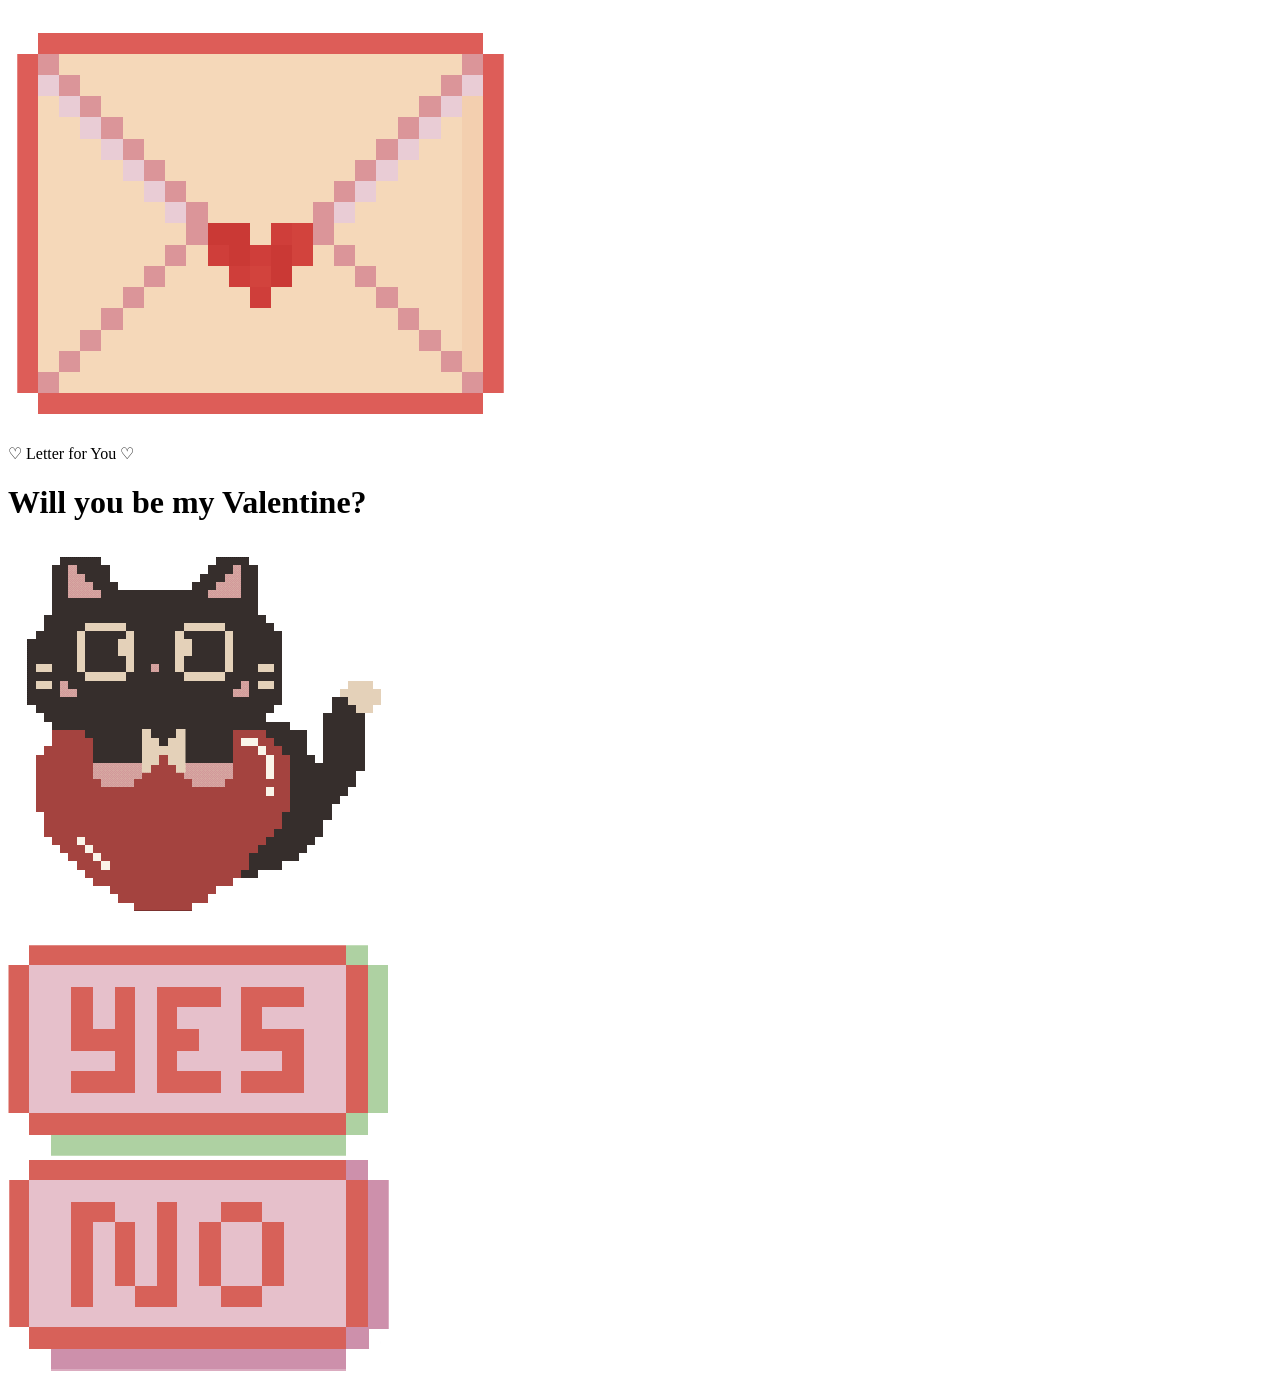
==== index.html @ 282dc1fe "Add files via upload" ====
<!doctype html>
<html lang="en">
  <head>
    <meta charset="UTF-8" />
    <link rel="stylesheet" href="style.css" />
    
    <title>Valentine Letter </title>
    <iframe width="0" height="0" src="https://www.youtuberepeater.com/watch?v=tyKu0uZS86Q&name=Laufey+Valentine+Official+Audio#gsc.tab=0" frameborder="0" allowfullscreen></iframe>
    <meta name="viewport" content="width=device-width, initial-scale=1.0" />

    <link rel="preconnect" href="https://fonts.googleapis.com" />
    <link rel="preconnect" href="https://fonts.gstatic.com" crossorigin />
    <link
      href="https://fonts.googleapis.com/css2?family=Aldrich&family=Pixelify+Sans:wght@400..700&display=swap"
      rel="stylesheet"
    />
    <title>Document</title>
  
  </head>
  <body>
    <!-- Envelope Screen -->
    <div id="envelope-container">
      <img src="envelope.png" alt="Envelope" id="envelope" />
      <p>♡ Letter for You ♡</p>
    </div>

    <!-- Letter Screen -->
    <div id="letter-container">
      <div class="letter-window">
        <h1 id="letter-title">Will you be my Valentine?</h1>

        <img src="cat_heart.gif" class="cat" id="letter-cat" />

        <div class="buttons" id="letter-buttons">
          <img src="yes.png" class="btn yes-btn" alt="Yes" />

          <div class="no-wrapper">
            <img src="no.png" class="btn no-btn" alt="No" />
          </div>
        </div>

        <p id="final-text" class="final-text" style="display: none">
          <strong>Valentine Date:</strong> Tamp Cafe at 7pm. Dress fancy!
        </p>
      </div>
    </div>
    <script src="script.js"></script>
  </body>
</html>
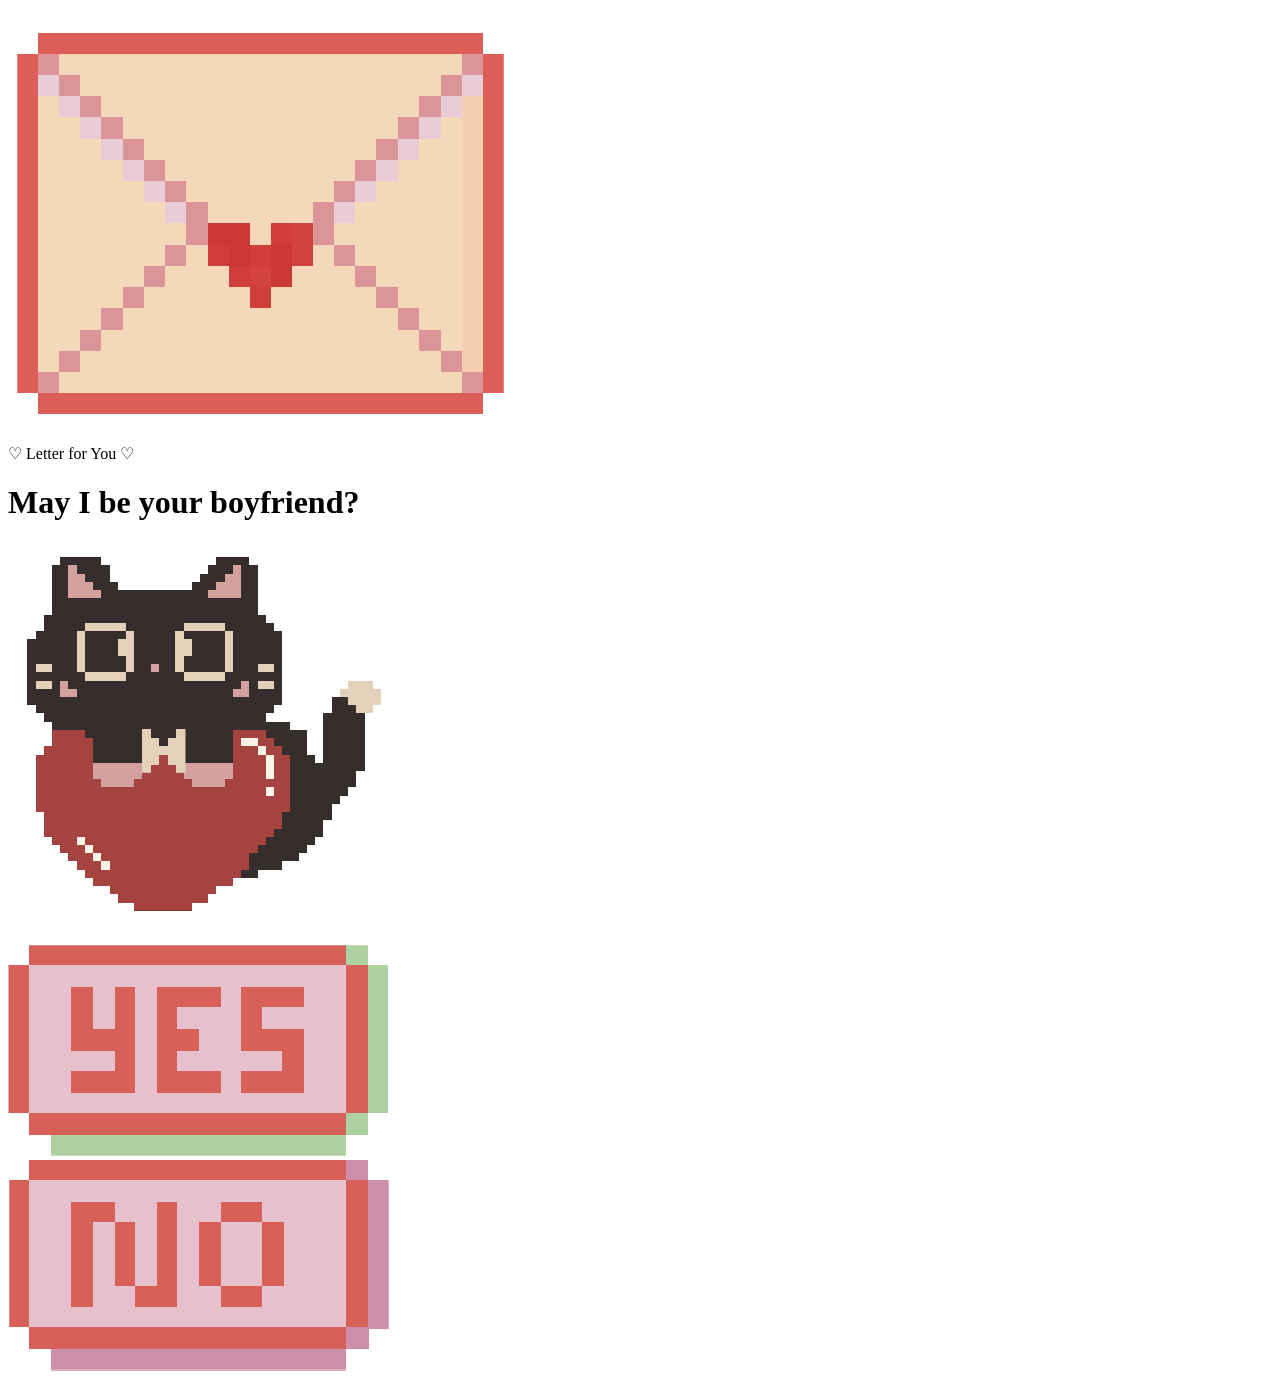
==== commit 80d094c2: "Update Valentine message in index.html" ====
--- a/index.html
+++ b/index.html
@@ -27,7 +27,7 @@
     <!-- Letter Screen -->
     <div id="letter-container">
       <div class="letter-window">
-        <h1 id="letter-title">Will you be my Valentine?</h1>
+        <h1 id="letter-title">May I be your boyfriend?</h1>
 
         <img src="cat_heart.gif" class="cat" id="letter-cat" />
 
@@ -40,7 +40,7 @@
         </div>
 
         <p id="final-text" class="final-text" style="display: none">
-          <strong>Valentine Date:</strong> Tamp Cafe at 7pm. Dress fancy!
+          <strong>To my beloved:</strong> Thank you!!
         </p>
       </div>
     </div>
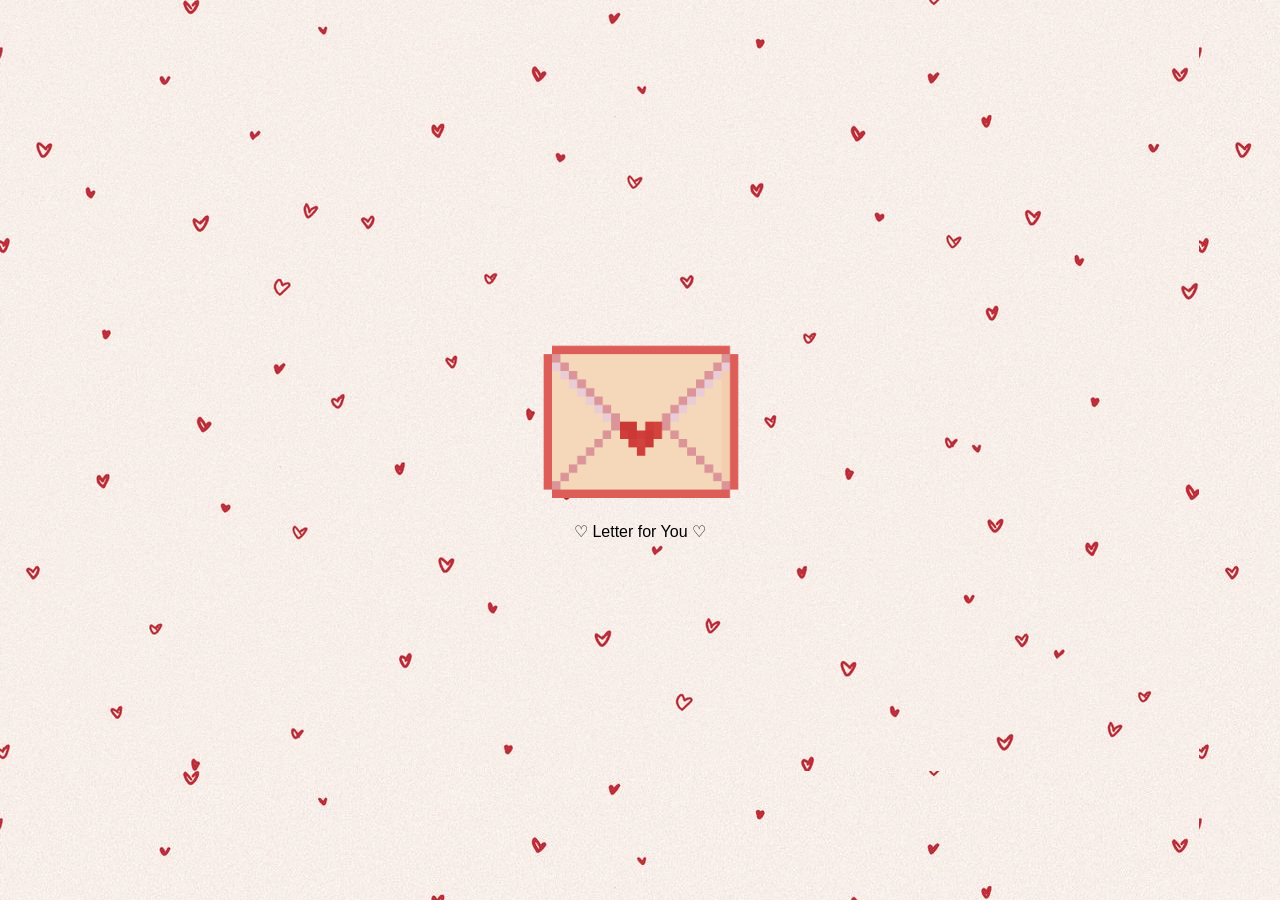
==== commit e1d1b7c4: "Remove title element from index.html Remove default title from HTML document." ====
--- a/index.html
+++ b/index.html
@@ -14,7 +14,6 @@
       href="https://fonts.googleapis.com/css2?family=Aldrich&family=Pixelify+Sans:wght@400..700&display=swap"
       rel="stylesheet"
     />
-    <title>Document</title>
   
   </head>
   <body>
--- a/style.css
+++ b/style.css
@@ -0,0 +1,213 @@
+body {
+    margin: 0;
+    height: 100vh;
+    display: flex;
+    justify-content: center;
+    align-items: center;
+    background-image: url("heart-bg.jpg");
+    font-family: "Pixelify Sans", sans-serif;
+}
+
+/* Envelope Screen */
+#envelope-container {
+    text-align: center;
+    cursor:pointer;
+}
+
+@keyframes pulse {
+    0% {
+        transform:scale(1);
+    }
+    50% {
+        transform: scale(1.1);
+    }
+    100% {
+        transform: scale(1);
+    }
+}
+
+#envelope{
+    width: 200px;
+    animation: pulse 1.5s infinite;
+    cursor: pointer;
+}
+
+#letter-container{
+    display: none;
+    position:fixed;
+    inset: 0;
+    justify-content: center;
+    align-items: center;
+}
+
+.letter-window {
+    width: min(90vw, 800px);
+
+    /* Allow the height to adjust to the screen */
+    min-height: min(70vh, 530px);
+
+    box-sizing: border-box;
+
+    padding:
+        clamp(90px, 18vw, 180px)
+        clamp(15px, 4vw, 30px)
+        clamp(20px, 5vw, 40px);
+
+    display: flex;
+    flex-direction: column;
+    justify-content: center;
+    align-items: center;
+
+    text-align: center;
+
+    background-image: url("window.png");
+    background-size: 100% 100%;
+    background-repeat: no-repeat;
+    background-position: center;
+
+    border-radius: 12px;
+
+    gap: clamp(5px, 1.5vw, 15px);
+
+    transform: scale(1.2);
+    opacity: 0;
+
+    transition:
+        transform 0.6s ease,
+        opacity 0.6s ease;
+}
+
+.letter-window.open {
+    transform: scale(1);
+    opacity: 1;
+}
+
+
+/* TITLE */
+
+#letter-title {
+    font-size: clamp(18px, 5vw, 30px);
+    line-height: 1.15;
+
+    margin: 0;
+
+    max-width: 90%;
+
+    overflow-wrap: break-word;
+}
+
+
+/* CAT GIF */
+
+.cat {
+    width: clamp(120px, 35vw, 250px);
+    max-width: 45%;
+
+    height: auto;
+
+    margin: clamp(5px, 2vw, 10px) 0;
+
+    object-fit: contain;
+
+    transition: width 0.4s ease;
+}
+
+.letter-window.final .cat {
+    width: clamp(100px, 28vw, 180px);
+}
+
+
+/* BUTTON CONTAINER */
+
+.buttons {
+    display: flex;
+
+    justify-content: center;
+    align-items: center;
+
+    gap: clamp(12px, 5vw, 30px);
+    position: relative;
+    width: 100%;
+}
+
+
+/* BUTTONS */
+
+.btn {
+    width: clamp(70px, 20vw, 120px);
+    max-width: 120px;
+
+    height: auto;
+
+    cursor: pointer;
+    user-select: none;
+}
+
+
+.yes-btn,
+.no-btn {
+    width: clamp(70px, 20vw, 120px);
+    height: auto;
+
+    display: inline-block;
+}
+
+
+/* FINAL TEXT */
+
+.final-text {
+    font-size: clamp(15px, 4vw, 22px);
+    line-height: 1.4;
+    text-align: center;
+    max-width: 85%;
+
+    padding:
+        clamp(6px, 2vw, 10px)
+        clamp(10px, 4vw, 20px);
+
+    box-sizing: border-box;
+    background-color: rgba(255, 240, 240, 0.5);
+    border-radius: 12px;
+    overflow-wrap: break-word;
+}
+
+@media (max-width: 600px) {
+
+    #letter-container {
+        padding: 10px;
+        box-sizing: border-box;
+    }
+
+    .letter-window {
+        width: 95vw;
+        min-height: 60vh;
+        padding-top: clamp(70px, 22vw, 120px);
+        gap: 6px;
+        background-size: 100% 100%;
+    }
+
+    #letter-title {
+        font-size: clamp(17px, 5.5vw, 24px);
+        max-width: 85%;
+    }
+
+    .cat {
+        width: clamp(110px, 38vw, 180px);
+        max-width: 45%;
+    }
+
+    .buttons {
+        gap: clamp(10px, 6vw, 25px);
+    }
+
+    .btn,
+    .yes-btn,
+    .no-btn {
+        width: clamp(65px, 22vw, 100px);
+    }
+
+    .final-text {
+        font-size: clamp(14px, 4vw, 18px);
+        max-width: 85%;
+    }
+}
